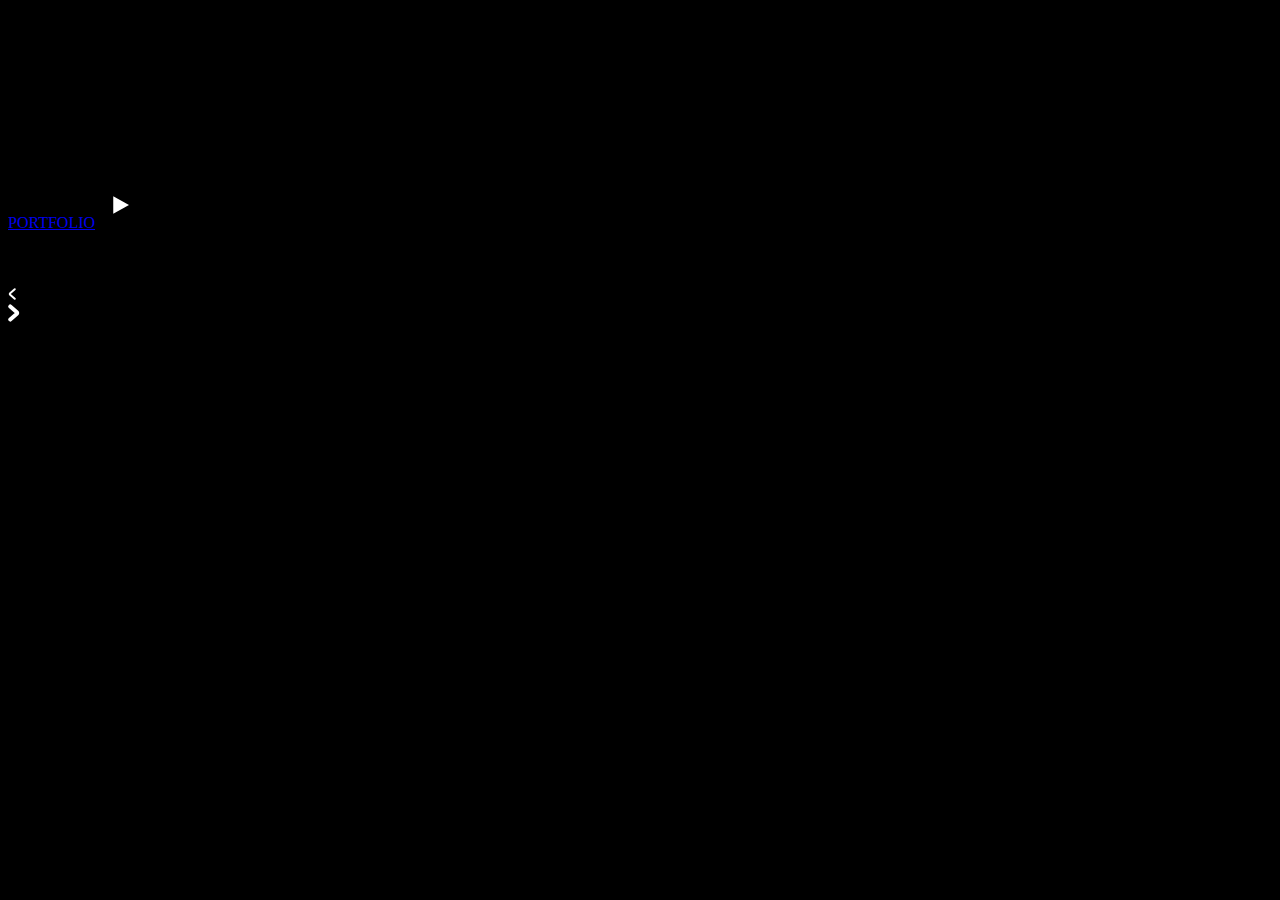
==== concept-pextel/index.html @ ddb8550d "feat: create a new project" ====
<!DOCTYPE html>
<html lang="pt-br">
<head>
  <meta charset="UTF-8">
  <meta http-equiv="X-UA-Compatible" content="IE=edge">
  <meta name="viewport" content="width=device-width, initial-scale=1.0">
  <title>Pextel</title>
  <link rel="preconnect" href="https://fonts.googleapis.com">
  <link rel="preconnect" href="https://fonts.gstatic.com" crossorigin>
  <link href="https://fonts.googleapis.com/css2?family=Inter:wght@900&family=Josefin+Sans:ital,wght@0,100;0,200;0,300;0,400;0,500;0,600;0,700;1,100;1,200;1,300;1,400;1,500;1,600;1,700&family=Outfit:wght@700&display=swap" rel="stylesheet">
  <link rel="stylesheet" href="./css/styles.css">
</head>
<body>
  <section class="home">
    <h1 class="logo">PEXTEL</h1>
    <div class="home-content">
      <p class="light-text">DEEP-DIVING PEXELS</p>
      <p class="title-home">Capturing a Digital Footprint</p>
      <p class="light-text">Inventing the best mesmerizing moments that touches the souls and tend time to infinity</p>
    </div>
    <div class="btn-download">
      <a href="#">PORTFOLIO</a>
      <span><img src="./img/icon-polygon.svg" alt="poligono"></span>
    </div>
    <aside>
      <p>01<sup>/08</sup></p>
      <div class="navigation">
        <div class="circle"><img src="./img/arrow-l-icon.svg" alt="setinha"></div>
        <div class="circle"><img src="./img/arrow-r-icon.svg" alt="setinha"></div>
      </div>
    </aside>

  </section>
</body>
</html>
---- concept-pextel/css/styles.css ----
body {
  background: black;
}

/*# sourceMappingURL=styles.css.map */
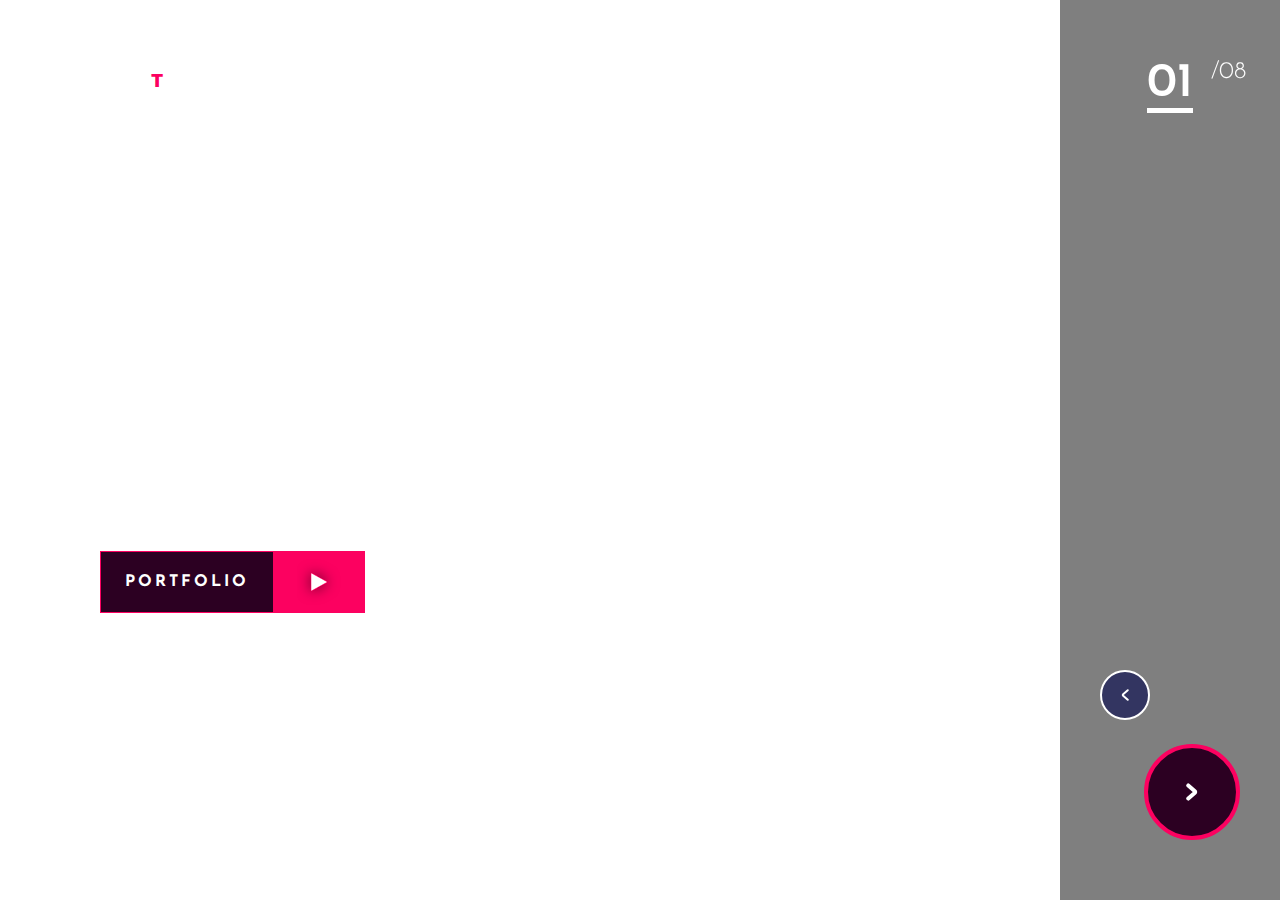
==== commit 1be51950: "style: finish the home screen" ====
--- a/concept-pextel/index.html
+++ b/concept-pextel/index.html
@@ -12,7 +12,7 @@
 </head>
 <body>
   <section class="home">
-    <h1 class="logo">PEXTEL</h1>
+    <h1 class="logo">PEX<span>T</span>EL</h1>
     <div class="home-content">
       <p class="light-text">DEEP-DIVING PEXELS</p>
       <p class="title-home">Capturing a Digital Footprint</p>
@@ -20,13 +20,15 @@
     </div>
     <div class="btn-download">
       <a href="#">PORTFOLIO</a>
-      <span><img src="./img/icon-polygon.svg" alt="poligono"></span>
+      <img src="./img/icon-polygon.svg" alt="poligono">
     </div>
     <aside>
-      <p>01<sup>/08</sup></p>
+      <span>
+        01
+      </span>
       <div class="navigation">
-        <div class="circle"><img src="./img/arrow-l-icon.svg" alt="setinha"></div>
-        <div class="circle"><img src="./img/arrow-r-icon.svg" alt="setinha"></div>
+        <div class="circle l"><img src="./img/arrow-l-icon.svg" alt="setinha"></div>
+        <div class="circle r"><img src="./img/arrow-r-icon.svg" alt="setinha"></div>
       </div>
     </aside>
 
--- a/concept-pextel/css/styles.css
+++ b/concept-pextel/css/styles.css
@@ -1,5 +1,143 @@
-body {
-  background: black;
+* {
+  font-family: "Josefin Sans", sans-serif;
+  margin: 0;
+  padding: 0;
+  box-sizing: border-box;
+  color: #FFFFFF;
+  text-decoration: none;
+}
+
+img {
+  max-width: 100%;
+}
+
+.home {
+  background-image: url("../img/background-home.jpg");
+  height: 100vh;
+  background-size: cover;
+  width: 100%;
+  padding: 70px 60px 40px 100px;
+}
+.home .logo {
+  font-size: 1.125rem;
+  font-family: "Inter", sans-serif;
+  color: #FFFFFF;
+  font-weight: 900;
+  letter-spacing: 5px;
+  margin-bottom: 100px;
+}
+.home .logo span {
+  font-weight: 900;
+  font-family: "Inter", sans-serif;
+  color: #FC0160;
+}
+
+.home-content {
+  max-width: 580px;
+}
+.home-content p:first-child {
+  font-weight: 400;
+  font-size: 1.125rem;
+  letter-spacing: 5px;
+  margin-bottom: 32px;
+}
+.home-content p.title-home {
+  font-size: 4.5rem;
+  font-weight: bold;
+  line-height: 130%;
+}
+.home-content p:last-child {
+  font-weight: 300;
+  font-size: 1.125rem;
+  line-height: 140%;
+  max-width: 530px;
+  letter-spacing: 2px;
+}
+
+.btn-download {
+  display: flex;
+  align-items: center;
+  max-width: 250px;
+  margin-top: 72px;
+}
+.btn-download a {
+  display: inline-block;
+  padding: 22px 24px;
+  background: #2C0022;
+  border-top: 1px solid #FC0160;
+  border-left: 1px solid #FC0160;
+  border-bottom: 1px solid #FC0160;
+  font-family: "Josefin Sans", sans-serif;
+  letter-spacing: 3px;
+  font-weight: bold;
+}
+.btn-download img {
+  display: inline-block;
+  background: #FC0160;
+  padding: 8px 24px;
+  cursor: pointer;
+}
+
+aside {
+  display: flex;
+  height: 100%;
+  width: 220px;
+  padding: 60px 40px;
+  top: 0px;
+  position: absolute;
+  right: 0px;
+  align-items: center;
+  background: rgba(0, 0, 0, 0.5);
+  backdrop-filter: blur(5px);
+  flex-direction: column;
+  justify-content: space-between;
+}
+aside span {
+  font-weight: 600;
+  font-size: 48px;
+  position: relative;
+  border-bottom: 5px solid #FFFFFF;
+}
+aside span::after {
+  content: "/08";
+  display: inline-block;
+  margin-left: 18px;
+  font-size: 24px;
+  position: absolute;
+  font-weight: 300;
+}
+
+.navigation {
+  height: 170px;
+  width: 140px;
+  margin: 0 auto;
+  text-align: center;
+  display: flex;
+  flex-direction: column;
+  justify-content: space-between;
+}
+.navigation .circle.l {
+  align-self: flex-start;
+  width: 50px;
+  display: flex;
+  justify-content: center;
+  align-items: center;
+  height: 50px;
+  border-radius: 50%;
+  border: 2px solid #FFFFFF;
+  background: #333561;
+  cursor: pointer;
+}
+.navigation .circle.r {
+  align-self: flex-end;
+  display: flex;
+  justify-content: center;
+  width: 96px;
+  height: 96px;
+  background: #2C0022;
+  border-radius: 50%;
+  border: 4px solid #FC0160;
+  cursor: pointer;
 }
 
 /*# sourceMappingURL=styles.css.map */
